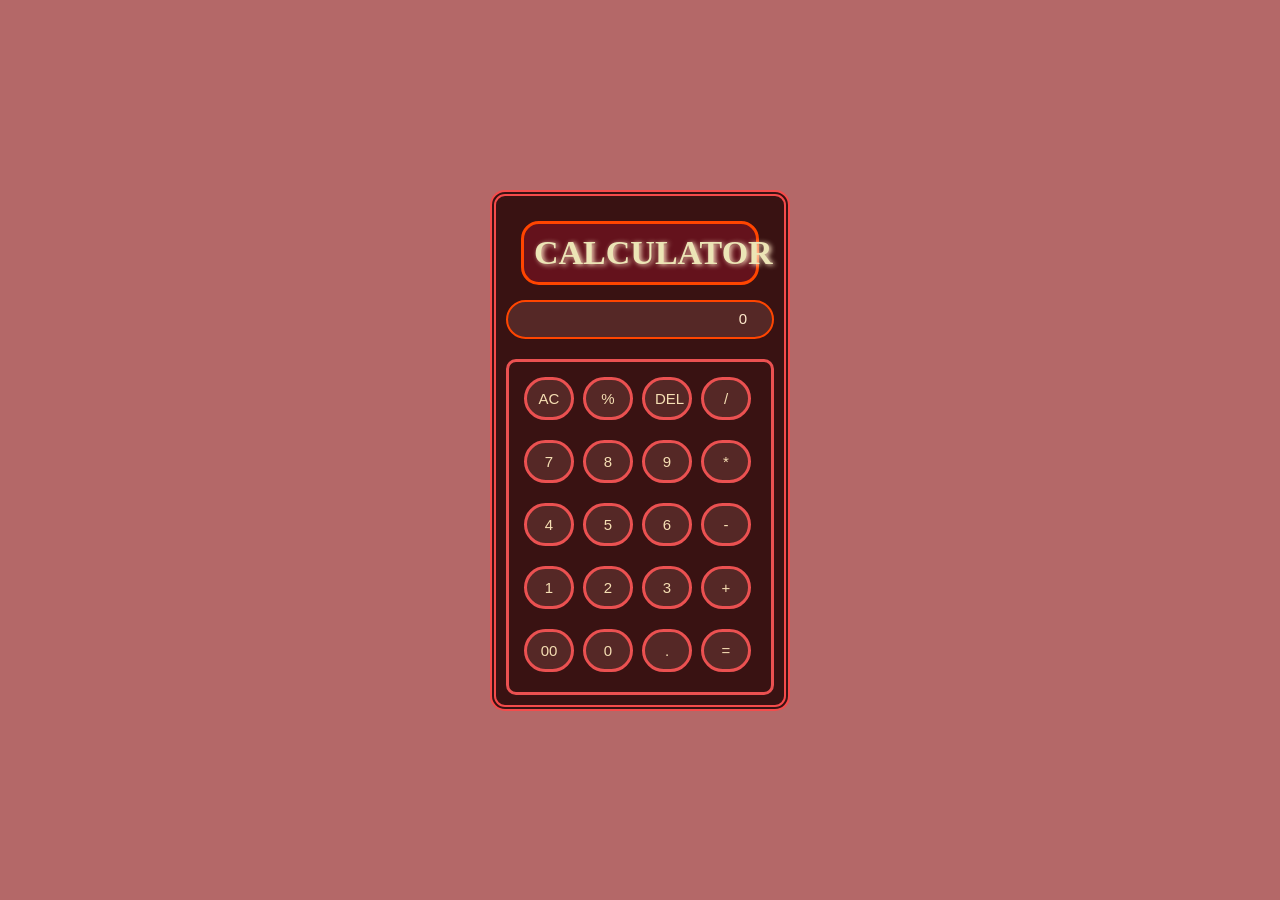
==== in.html @ 5ac5be7e "Add files via upload" ====
<!DOCTYPE html>
<html lang="en">
<head>
  <meta charset="UTF-8">
  <meta name="viewport" content="width=device-width, initial-scale=1.0">
  <title>Calculator</title>
  <link rel="stylesheet" href="style.css">
</head>
<body>
  <div class="container">
      <div class="q1">
        <h1>CALCULATOR</h1>
        <input type="text" placeholder="0" id="result" readonly>
      </div>
      <div class="main">
      <div class="q2">
        <input type="button" class="b4" value="AC">
        <input type="button" class="b4" value="%" >
        <input type="button" class="b4" value="DEL">
        <input type="button" class="b4" value="/" >
      </div>
      <div class="q3">
        <input type="button" class="b4" value="7">
        <input type="button" class="b4"  value="8" >
        <input type="button" class="b4"  value="9">
        <input type="button" class="b4" value="*" >
      </div><div class="q3">
        <input type="button" class="b4"  value="4">
        <input type="button" class="b4"  value="5" >
        <input type="button" class="b4"  value="6">
        <input type="button" class="b4"  value="-" >
      </div><div class="q4">
        <input type="button" class="b4" value="1">
        <input type="button" class="b4"  value="2" >
        <input type="button" class="b4"  value="3">
        <input type="button" class="b4"  value="+" >
      </div><div class="q5">
        <input type="button" class="b4"  value="00">
        <input type="button" class="b4"  value="0" >
        <input type="button" class="b4"  value=".">
        <input type="button" class="b4" value="=" >
      </div>
      </div>
    </div>

  </div>
</body>
</html>
---- style.css ----
*{
  margin: 0; padding: 0; box-sizing: border-box;
}
 body{
  background-color: rgba(131, 4, 4, 0.599);
  justify-content: center;
  align-items: center;
  height: 100vh;
  display: flex;
 }
h1{
  color: rgb(236, 229, 182);
  margin: 15px;
  text-shadow: bisque 2px 1px 5px;
  padding: 10px 10px;
  border: 3px solid orangered;
  border-radius: 18px;
  font-family: Cambria, Cochin, Georgia, Times, 'Times New Roman', serif;
  text-align: center;
  font-size: 34px;
  background-size: cover;
  background-position: center;
  background-color: rgba(220, 20, 60, 0.262);
}
 .container{
  border: 6px double rgb(245, 75, 75);
  border-radius: 15px;
  width: 300px;
  height: auto;
  padding: 10px;
  background-color: rgba(54, 16, 16, 0.974);
 }
input{
   padding: 10px; 
   margin-bottom: 20px; 
   text-align: center;

}
::placeholder{
  text-align: right;
  padding: 15px;
  font-size: 15px;
  color: blanchedalmond;
}
#result{
    width: 100%;
    border: 2.5px solid orangered;
    border-radius: 25px;
    background-color: rgba(222, 148, 135, 0.167);
}
.main{
  width: 100%; 
  position: relative;
  text-align: center;
  border: 3px solid rgb(235, 81, 81);
  border-radius: 10px;

}
.q2{
  margin-top: 15px;
}
.q2 input{
  width: 50px;
  margin-right: 5px;
  background-color: rgba(222, 148, 135, 0.167);
  border: 3px solid  rgb(235, 81, 81);
  border-radius: 50px;
  color: wheat;
  text-align: center;
  font-size: 15px;
  font-family: 'Lucida Sans', 'Lucida Sans Regular', 'Lucida Grande', 'Lucida Sans Unicode', Geneva, Verdana, sans-serif;
}
.q3 input{
  width: 50px;
  margin-right: 5px;
  background-color: rgba(222, 148, 135, 0.167);
  border: 3px solid  rgb(235, 81, 81);
  border-radius: 50px;
  color: wheat;
  text-align: center;
  font-size: 15px;
  font-family: 'Lucida Sans', 'Lucida Sans Regular', 'Lucida Grande', 'Lucida Sans Unicode', Geneva, Verdana, sans-serif;
}
.q4 input{
  width: 50px;
  margin-right: 5px;
  background-color: rgba(222, 148, 135, 0.167);
  border: 3px solid  rgb(235, 81, 81);
  border-radius: 50px;
  color: wheat;
  text-align: center;
  font-size: 15px;
  font-family: 'Lucida Sans', 'Lucida Sans Regular', 'Lucida Grande', 'Lucida Sans Unicode', Geneva, Verdana, sans-serif;
}
.q5 input{
  width: 50px;
  margin-right: 5px;
  background-color: rgba(222, 148, 135, 0.167);
  border: 3px solid  rgb(235, 81, 81);
  border-radius: 50px;
  color: wheat;
  text-align: center;
  font-size: 15px;
  font-family: 'Lucida Sans', 'Lucida Sans Regular', 'Lucida Grande', 'Lucida Sans Unicode', Geneva, Verdana, sans-serif;
}
.b4:hover{
  transform: scale(1.04);
  font-size: 15.8px;
}
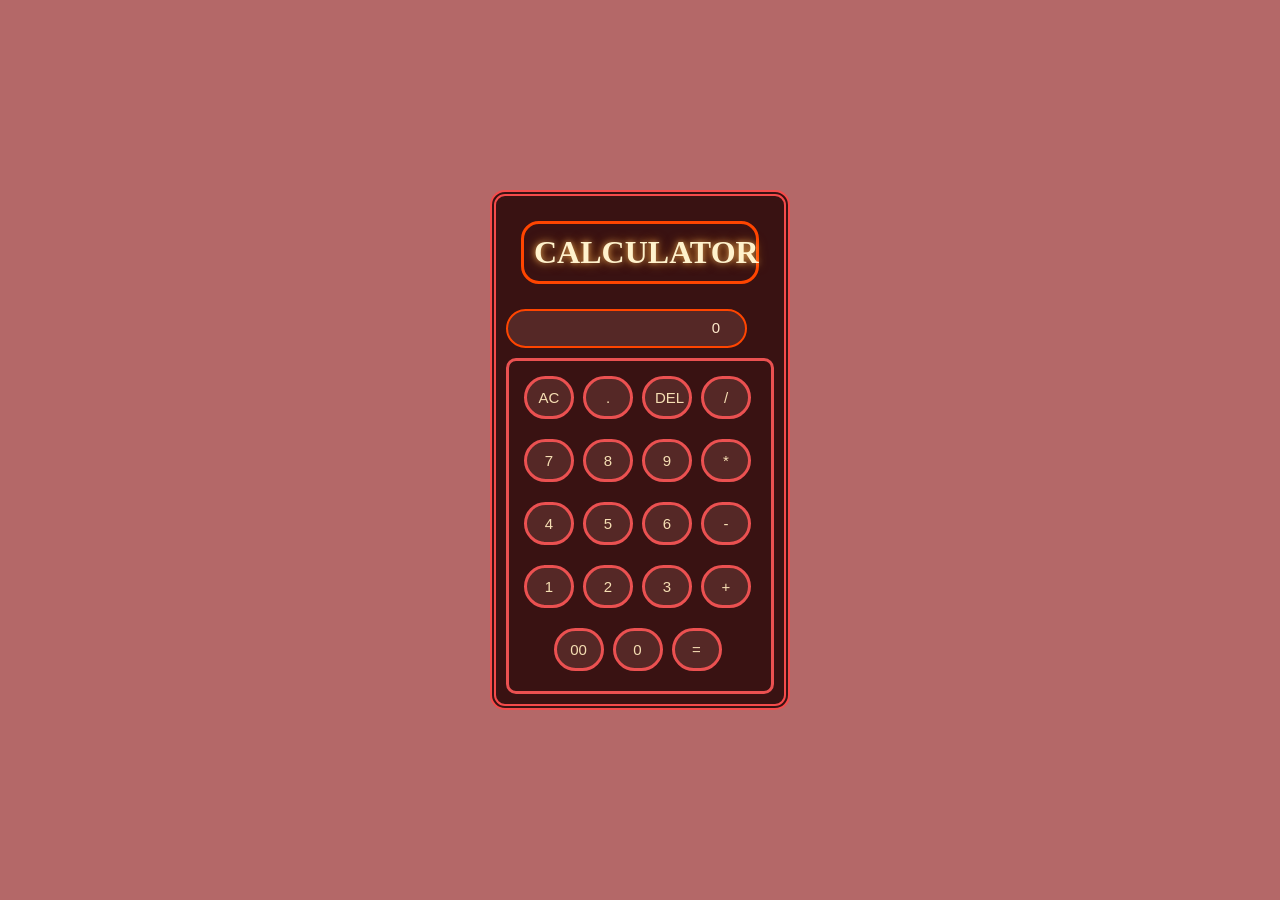
==== commit 2b2c3133: "Update in.html" ====
--- a/in.html
+++ b/in.html
@@ -8,41 +8,43 @@
 </head>
 <body>
   <div class="container">
+    <form> 
       <div class="q1">
         <h1>CALCULATOR</h1>
-        <input type="text" placeholder="0" id="result" readonly>
+        <input type="text" placeholder="0" name="q1" id="result" readonly>
       </div>
       <div class="main">
       <div class="q2">
-        <input type="button" class="b4" value="AC">
-        <input type="button" class="b4" value="%" >
-        <input type="button" class="b4" value="DEL">
-        <input type="button" class="b4" value="/" >
+        <input type="button" class="b4" value="AC" onclick ="q1.value = '' ">
+        <input type="button" class="b4" value="." onclick ="q1.value += '.' ">
+        <input type="button" class="b4" value="DEL" onclick ="q1.value = q1.value.slice(0, -1) ">
+        <input type="button" class="b4" value="/" onclick ="q1.value += '/' ">
       </div>
       <div class="q3">
-        <input type="button" class="b4" value="7">
-        <input type="button" class="b4"  value="8" >
-        <input type="button" class="b4"  value="9">
-        <input type="button" class="b4" value="*" >
+        <input type="button" class="b4" value="7" onclick ="q1.value += '7' ">
+        <input type="button" class="b4"  value="8" onclick ="q1.value += '8' ">
+        <input type="button" class="b4"  value="9" onclick ="q1.value += '9' ">
+        <input type="button" class="b4" value="*" onclick ="q1.value += '*' " >
       </div><div class="q3">
-        <input type="button" class="b4"  value="4">
-        <input type="button" class="b4"  value="5" >
-        <input type="button" class="b4"  value="6">
-        <input type="button" class="b4"  value="-" >
+        <input type="button" class="b4"  value="4" onclick ="q1.value += '4' ">
+        <input type="button" class="b4"  value="5" onclick ="q1.value += '5' ">
+        <input type="button" class="b4"  value="6" onclick ="q1.value += '6' ">
+        <input type="button" class="b4"  value="-" onclick ="q1.value += '-' " >
       </div><div class="q4">
-        <input type="button" class="b4" value="1">
-        <input type="button" class="b4"  value="2" >
-        <input type="button" class="b4"  value="3">
-        <input type="button" class="b4"  value="+" >
+        <input type="button" class="b4" value="1" onclick ="q1.value += '1' ">
+        <input type="button" class="b4"  value="2" onclick ="q1.value += '2' ">
+        <input type="button" class="b4"  value="3" onclick ="q1.value += '3' ">
+        <input type="button" class="b4"  value="+" onclick ="q1.value += '+' " >
       </div><div class="q5">
-        <input type="button" class="b4"  value="00">
-        <input type="button" class="b4"  value="0" >
-        <input type="button" class="b4"  value=".">
-        <input type="button" class="b4" value="=" >
+        <input type="button" class="b4"  value="00" onclick ="q1.value += '00' ">
+        <input type="button" class="b4"  value="0" onclick ="q1.value += '0' ">
+        <!-- <input type="button" class="b4"  value="."onclick ="q1.value += '.' "> -->
+        <input type="button" id="equals" class="b4" value="=" onclick ="q1.value = eval(q1.value) ">
       </div>
       </div>
+      </form>
     </div>
 
   </div>
 </body>
-</html>+</html>
--- a/style.css
+++ b/style.css
@@ -9,19 +9,20 @@
   display: flex;
  }
 h1{
-  color: rgb(236, 229, 182);
+  color: #fff2cc;
   margin: 15px;
-  text-shadow: bisque 2px 1px 5px;
-  padding: 10px 10px;
+  padding: 10px;
   border: 3px solid orangered;
   border-radius: 18px;
-  font-family: Cambria, Cochin, Georgia, Times, 'Times New Roman', serif;
   text-align: center;
-  font-size: 34px;
-  background-size: cover;
-  background-position: center;
-  background-color: rgba(220, 20, 60, 0.262);
+  font-size: 32px;
+
+  /* Better glow effect */
+  text-shadow:
+      0 0 6px rgba(255,200,120,0.7),
+      0 0 12px rgba(255,140,0,0.6);
 }
+
  .container{
   border: 6px double rgb(245, 75, 75);
   border-radius: 15px;
@@ -43,7 +44,9 @@
   color: blanchedalmond;
 }
 #result{
-    width: 100%;
+    width: 90%;
+    display: bolck;
+    margin: 10px auto;
     border: 2.5px solid orangered;
     border-radius: 25px;
     background-color: rgba(222, 148, 135, 0.167);
@@ -107,3 +110,4 @@
   transform: scale(1.04);
   font-size: 15.8px;
 }
+
